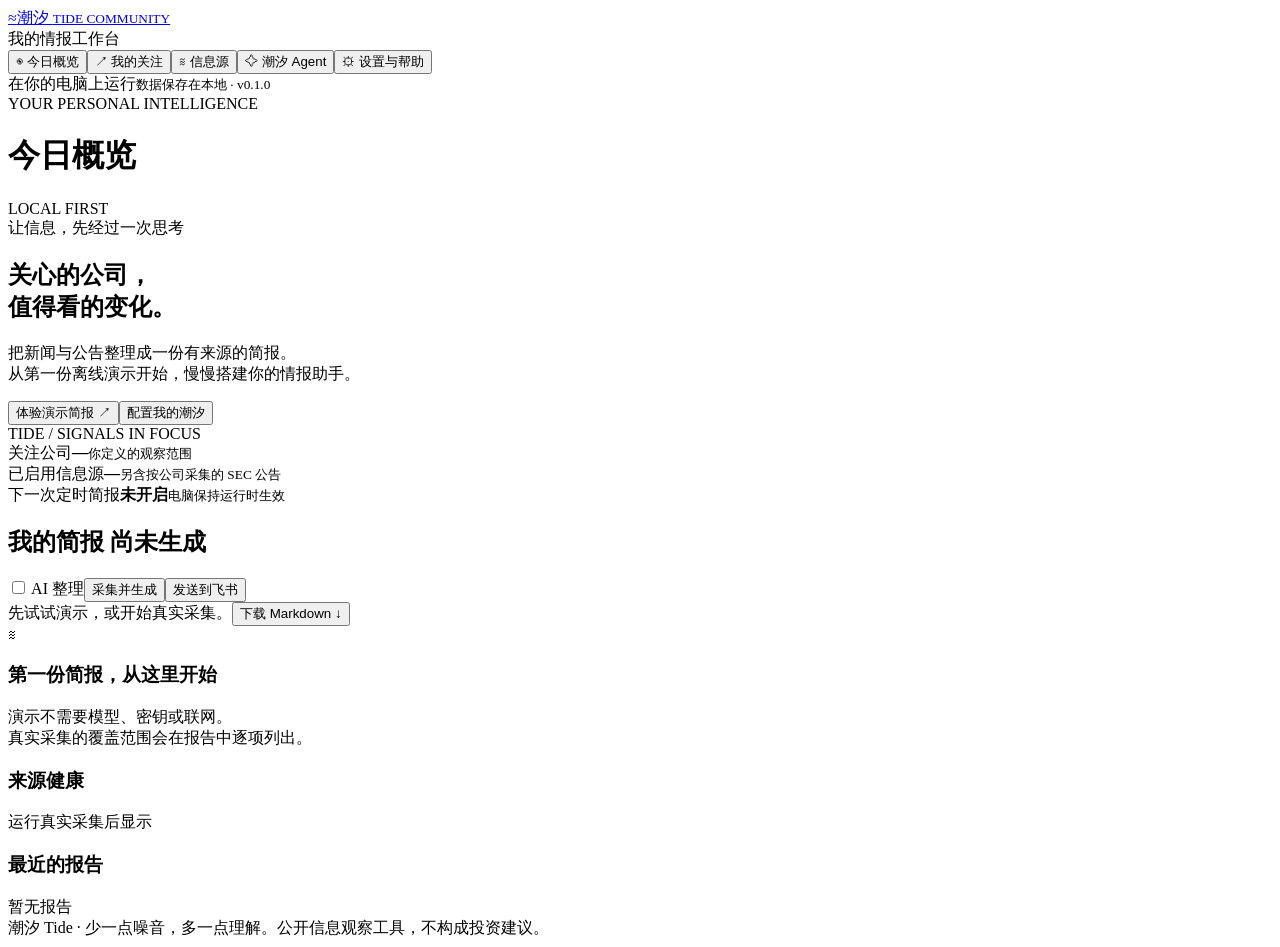
==== app/web/index.html @ 1b549aa6 "Release standalone Tide Community starter with local UI and Hermes integration" ====
<!doctype html>
<html lang="zh-CN"><head><meta charset="utf-8"><meta name="viewport" content="width=device-width,initial-scale=1"><title>潮汐 Tide · 我的美股情报助手</title><link rel="stylesheet" href="/style.css"><script src="/app.js" defer></script></head>
<body>
<aside><a class="brand" href="#overview"><span class="mark">≈</span><span>潮汐 <small>TIDE COMMUNITY</small></span></a>
<div class="nav-label">我的情报工作台</div><nav aria-label="主导航">
<button data-page="overview" class="active">◉ <span>今日概览</span></button><button data-page="watchlist">↗ <span>我的关注</span></button><button data-page="sources">≋ <span>信息源</span></button><button data-page="agent">✧ <span>潮汐 Agent</span></button><button data-page="settings">⚙ <span>设置与帮助</span></button></nav>
<div class="side-bottom"><span class="dot"></span> 在你的电脑上运行<small>数据保存在本地 · v0.1.0</small></div></aside>
<main><header><div><span class="eyebrow">YOUR PERSONAL INTELLIGENCE</span><h1 id="page-title">今日概览</h1></div><span class="local-badge">LOCAL FIRST</span></header>
<div id="toast" role="status" hidden></div>
<section id="taskbar" aria-live="polite" hidden><span class="dot"></span><span id="task-message"></span></section>
<section class="page" id="overview">
<div class="welcome"><div><span class="eyebrow">让信息，先经过一次思考</span><h2>关心的公司，<br>值得看的变化。</h2><p>把新闻与公告整理成一份有来源的简报。<br>从第一份离线演示开始，慢慢搭建你的情报助手。</p><div class="actions"><button id="demo" class="primary">体验演示简报 <span>↗</span></button><button data-go="settings" class="secondary">配置我的潮汐</button></div></div><div class="tide-art" aria-hidden="true"><div></div><div></div><div></div><span>TIDE / SIGNALS IN FOCUS</span></div></div>
<div class="stats"><article><span>关注公司</span><strong id="company-count">—</strong><small>你定义的观察范围</small></article><article><span>已启用信息源</span><strong id="source-count">—</strong><small>另含按公司采集的 SEC 公告</small></article><article><span>下一次定时简报</span><strong class="time" id="next-run">未开启</strong><small>电脑保持运行时生效</small></article></div>
<div class="section-head"><h2>我的简报 <span id="report-badge" class="pill">尚未生成</span></h2><div class="actions"><label class="inline-check"><input type="checkbox" id="report-ai"> AI 整理</label><button id="live" class="primary">采集并生成</button><button id="push" class="secondary">发送到飞书</button></div></div>
<div class="report-layout"><article class="panel report"><div class="report-toolbar"><span id="report-meta">先试试演示，或开始真实采集。</span><button id="download" class="text-button">下载 Markdown ↓</button></div><div id="report-content" class="report-content"><div class="empty"><span>≋</span><h3>第一份简报，从这里开始</h3><p>演示不需要模型、密钥或联网。<br>真实采集的覆盖范围会在报告中逐项列出。</p></div></div></article><div><article class="panel"><h3>来源健康</h3><div id="health" class="stack muted">运行真实采集后显示</div></article><article class="panel history"><h3>最近的报告</h3><div id="history" class="stack muted">暂无报告</div></article></div></div>
</section>
<section class="page" id="watchlist" hidden><p class="intro">只填写股票代码。潮汐匹配公司身份、内置官方新闻源与 SEC 公告。</p><form id="watch-form" class="panel form-row"><label>美股代码<input name="symbol" placeholder="例如 NVDA、MSFT" maxlength="10" required></label><button class="primary">添加关注</button></form><div id="companies" class="company-grid"></div><p class="footnote">内置公司可直接添加。其他公司需先配置 SEC 联系标识；ETF 暂不作为公司支持。来源已匹配不等于本次采集成功，请查看来源健康。</p></section>
<section class="page" id="sources" hidden><p class="intro">官方新闻优先。粘贴 RSS 地址或网站首页，先预览，再接入。</p><form id="source-form" class="panel"><div class="form-row"><label class="grow">网站或 RSS 地址<input name="url" type="url" placeholder="https://example.com/feed" required></label><button class="primary">检测订阅源</button></div><div id="source-preview" hidden><h3>检测结果</h3><div id="source-preview-content"></div><label>关联公司代码（可选，逗号分隔）<input id="source-symbols" placeholder="NVDA, MSFT；留空为通用来源"></label><button id="source-confirm" type="button" class="primary">确认接入</button></div></form><div id="source-list" class="stack"></div><div class="note">找不到订阅源？到「潮汐 Agent」请它寻找官方地址。特殊网页需要适配器，v0.1 不承诺任意网页自动解析。</div></section>
<section class="page" id="agent" hidden><div class="panel agent-intro"><span class="eyebrow">POWERED BY HERMES</span><h2>告诉潮汐，你想关注什么。</h2><p>Agent 使用独立配置，通过同一套 Python 工具维护关注名单和信息源。</p><div id="agent-status" class="note"></div><div class="suggestions"><button data-prompt="请添加 NVDA 到关注名单，并说明已有的信息源覆盖。">关注英伟达</button><button data-prompt="请检查当前潮汐的来源覆盖，说明哪些信息缺失，不要修改配置。">检查来源覆盖</button><button data-prompt="请运行一次真实采集，检查来源健康，然后解释结果。">检查真实采集</button></div><form id="agent-form"><label for="agent-request">你的任务</label><textarea id="agent-request" rows="4" maxlength="4000" placeholder="例如：请查找微软官网的 RSS，验证后接入，只关联 MSFT。" required></textarea><button class="primary">交给潮汐执行 ↗</button></form><p class="footnote">需配置支持工具调用的模型。每次最多 8 轮、5 分钟；可能产生模型费用。终端工具使用当前用户权限，独立配置不等于操作系统沙箱。</p></div><article class="panel"><h3>执行结果</h3><pre id="agent-output">还没有任务。</pre></article></section>
<section class="page" id="settings" hidden><p class="intro">先完成模型设置，再按需要开启 Agent、定时简报和推送。</p><form id="settings-form"><div class="settings-grid"><article class="panel"><h3><span class="step">01</span> 模型连接</h3><p class="muted">支持 OpenAI 兼容 Chat Completions 接口。填写你选择的服务商提供的信息。</p><label>API Base URL<input id="model-url" type="url" required placeholder="https://api.example.com/v1"></label><label>模型名称<input id="model-name" placeholder="服务商提供的模型 ID"></label><label>API Key<input id="api-key" type="password" autocomplete="new-password" placeholder="留空保留已存密钥"></label><span id="key-status" class="muted"></span><label class="inline-check"><input type="checkbox" id="quotes-enabled"> 采集公共行情快照</label></article>
<article class="panel"><h3><span class="step">02</span> 数据与通知</h3><label>SEC 联系标识<input id="sec-agent" placeholder="你的应用名称 contact@example.com"></label><p class="muted">用于向 SEC 标识访问者，填你自己的联系邮箱。留空时跳过 SEC。</p><label>飞书机器人 Webhook<input id="feishu-hook" type="password" autocomplete="new-password" placeholder="留空保留；仅支持自定义机器人"></label><span id="hook-status" class="muted"></span><p class="muted">如机器人要求关键词，请设置「潮汐」；暂不支持签名校验。点击首页「发送到飞书」验证。</p></article>
<article class="panel"><h3><span class="step">03</span> 定时简报</h3><label class="inline-check"><input type="checkbox" id="schedule-enabled"> 每天自动生成</label><label>报告时间<input id="schedule-time" type="time" required></label><label>时区<select id="schedule-zone"><option value="local">系统本地时区（推荐）</option><option value="Asia/Shanghai">北京时间</option><option value="America/New_York">纽约时间（自动跟随夏令时）</option></select></label><label class="inline-check"><input type="checkbox" id="schedule-ai"> 用模型整理（产生 API 用量）</label><label class="inline-check"><input type="checkbox" id="schedule-push"> 完成后发送到飞书</label><p class="muted">关闭程序或电脑休眠期间不会执行。当天错过时间会在启动后补一次；失败不会反复重试。</p></article>
<article class="panel"><h3><span class="step">04</span> Hermes Agent</h3><label>Hermes 可执行文件（可选）<input id="hermes-executable" placeholder="默认自动检测 hermes"></label><label class="inline-check"><input type="checkbox" id="agent-enabled"> 允许 Agent 使用终端与文件工具</label><p class="muted">用于新增关注、接入来源和排错。Agent 可以使用当前用户的文件权限；只提交你信任的任务。独立数据保存在 data/hermes。</p><p>首次安装：运行文件夹中的「安装 Hermes.command」。Windows 使用 WSL，详见教程。</p></article></div><div class="actions settings-actions"><button class="primary">保存设置</button><button type="button" id="doctor" class="secondary">检查运行环境</button></div></form>
<article class="panel"><h3>第一次使用 · 三步完成</h3><ol class="tutorial"><li><strong>体验演示。</strong>首页点击演示，确认页面能生成和下载报告。</li><li><strong>添加关注并真实采集。</strong>默认附带三家公司；真实源需要网络，失败原因会明确显示。</li><li><strong>逐步开启智能功能。</strong>填模型 → 勾选 AI 整理 → 安装 Hermes → 开启 Agent。无需一次配置所有功能。</li></ol><p>完整教程在文件夹 <code>docs/</code>：快速开始、常用操作、Agent 安装、视频教程脚本、常见问题。</p><pre id="doctor-output" hidden></pre><p class="footnote">密钥仅保存在本机 data/secrets.json。模型启用后，报告材料或任务上下文会发送给你配置的模型服务商。分享时请使用原始发布包，不要直接压缩使用后的文件夹。</p></article></section>
<footer>潮汐 Tide · 少一点噪音，多一点理解。<span>公开信息观察工具，不构成投资建议。</span></footer></main></body></html>
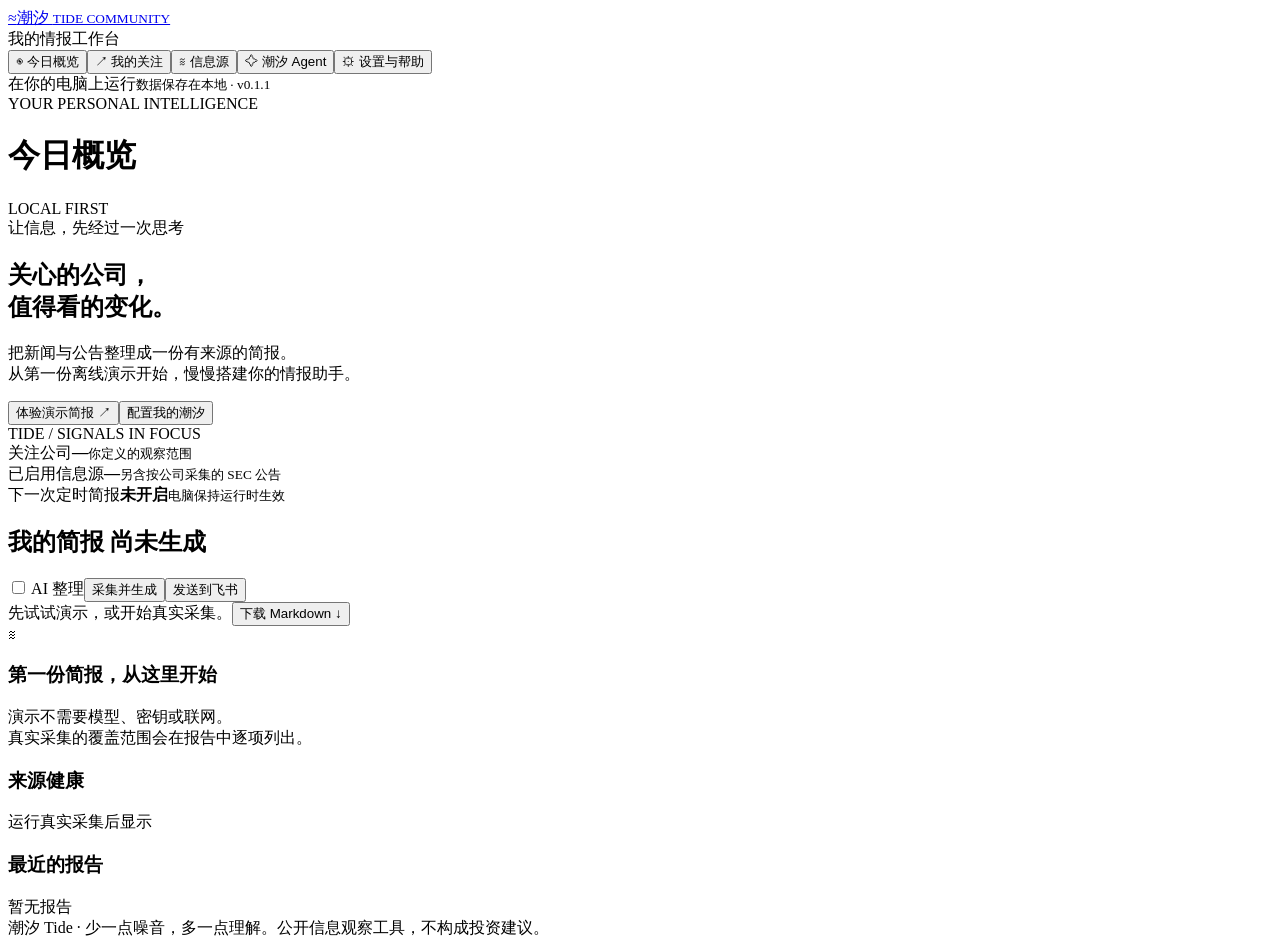
==== commit 94b64d70: "Keep public documentation focused on users and adopt concise tutorial" ====
--- a/app/web/index.html
+++ b/app/web/index.html
@@ -4,7 +4,7 @@
 <aside><a class="brand" href="#overview"><span class="mark">≈</span><span>潮汐 <small>TIDE COMMUNITY</small></span></a>
 <div class="nav-label">我的情报工作台</div><nav aria-label="主导航">
 <button data-page="overview" class="active">◉ <span>今日概览</span></button><button data-page="watchlist">↗ <span>我的关注</span></button><button data-page="sources">≋ <span>信息源</span></button><button data-page="agent">✧ <span>潮汐 Agent</span></button><button data-page="settings">⚙ <span>设置与帮助</span></button></nav>
-<div class="side-bottom"><span class="dot"></span> 在你的电脑上运行<small>数据保存在本地 · v0.1.0</small></div></aside>
+<div class="side-bottom"><span class="dot"></span> 在你的电脑上运行<small>数据保存在本地 · v0.1.1</small></div></aside>
 <main><header><div><span class="eyebrow">YOUR PERSONAL INTELLIGENCE</span><h1 id="page-title">今日概览</h1></div><span class="local-badge">LOCAL FIRST</span></header>
 <div id="toast" role="status" hidden></div>
 <section id="taskbar" aria-live="polite" hidden><span class="dot"></span><span id="task-message"></span></section>
@@ -21,5 +21,5 @@
 <article class="panel"><h3><span class="step">02</span> 数据与通知</h3><label>SEC 联系标识<input id="sec-agent" placeholder="你的应用名称 contact@example.com"></label><p class="muted">用于向 SEC 标识访问者，填你自己的联系邮箱。留空时跳过 SEC。</p><label>飞书机器人 Webhook<input id="feishu-hook" type="password" autocomplete="new-password" placeholder="留空保留；仅支持自定义机器人"></label><span id="hook-status" class="muted"></span><p class="muted">如机器人要求关键词，请设置「潮汐」；暂不支持签名校验。点击首页「发送到飞书」验证。</p></article>
 <article class="panel"><h3><span class="step">03</span> 定时简报</h3><label class="inline-check"><input type="checkbox" id="schedule-enabled"> 每天自动生成</label><label>报告时间<input id="schedule-time" type="time" required></label><label>时区<select id="schedule-zone"><option value="local">系统本地时区（推荐）</option><option value="Asia/Shanghai">北京时间</option><option value="America/New_York">纽约时间（自动跟随夏令时）</option></select></label><label class="inline-check"><input type="checkbox" id="schedule-ai"> 用模型整理（产生 API 用量）</label><label class="inline-check"><input type="checkbox" id="schedule-push"> 完成后发送到飞书</label><p class="muted">关闭程序或电脑休眠期间不会执行。当天错过时间会在启动后补一次；失败不会反复重试。</p></article>
 <article class="panel"><h3><span class="step">04</span> Hermes Agent</h3><label>Hermes 可执行文件（可选）<input id="hermes-executable" placeholder="默认自动检测 hermes"></label><label class="inline-check"><input type="checkbox" id="agent-enabled"> 允许 Agent 使用终端与文件工具</label><p class="muted">用于新增关注、接入来源和排错。Agent 可以使用当前用户的文件权限；只提交你信任的任务。独立数据保存在 data/hermes。</p><p>首次安装：运行文件夹中的「安装 Hermes.command」。Windows 使用 WSL，详见教程。</p></article></div><div class="actions settings-actions"><button class="primary">保存设置</button><button type="button" id="doctor" class="secondary">检查运行环境</button></div></form>
-<article class="panel"><h3>第一次使用 · 三步完成</h3><ol class="tutorial"><li><strong>体验演示。</strong>首页点击演示，确认页面能生成和下载报告。</li><li><strong>添加关注并真实采集。</strong>默认附带三家公司；真实源需要网络，失败原因会明确显示。</li><li><strong>逐步开启智能功能。</strong>填模型 → 勾选 AI 整理 → 安装 Hermes → 开启 Agent。无需一次配置所有功能。</li></ol><p>完整教程在文件夹 <code>docs/</code>：快速开始、常用操作、Agent 安装、视频教程脚本、常见问题。</p><pre id="doctor-output" hidden></pre><p class="footnote">密钥仅保存在本机 data/secrets.json。模型启用后，报告材料或任务上下文会发送给你配置的模型服务商。分享时请使用原始发布包，不要直接压缩使用后的文件夹。</p></article></section>
+<article class="panel"><h3>第一次使用 · 三步完成</h3><p><a href="/guide/" target="_blank" rel="noopener">打开完整新手教程 ↗</a>（也可离线打开 docs/开始阅读.html）</p><ol class="tutorial"><li><strong>体验演示。</strong>首页点击演示，确认页面能生成和下载报告。</li><li><strong>添加关注并真实采集。</strong>默认附带三家公司；真实源需要网络，失败原因会明确显示。</li><li><strong>逐步开启智能功能。</strong>填模型 → 勾选 AI 整理 → 安装 Hermes → 开启 Agent。无需一次配置所有功能。</li></ol><p>完整教程在文件夹 <code>docs/</code>：新手教程、快速开始、常用操作、Agent 安装、常见问题。</p><pre id="doctor-output" hidden></pre><p class="footnote">密钥仅保存在本机 data/secrets.json。模型启用后，报告材料或任务上下文会发送给你配置的模型服务商。分享时请使用原始发布包，不要直接压缩使用后的文件夹。</p></article></section>
 <footer>潮汐 Tide · 少一点噪音，多一点理解。<span>公开信息观察工具，不构成投资建议。</span></footer></main></body></html>
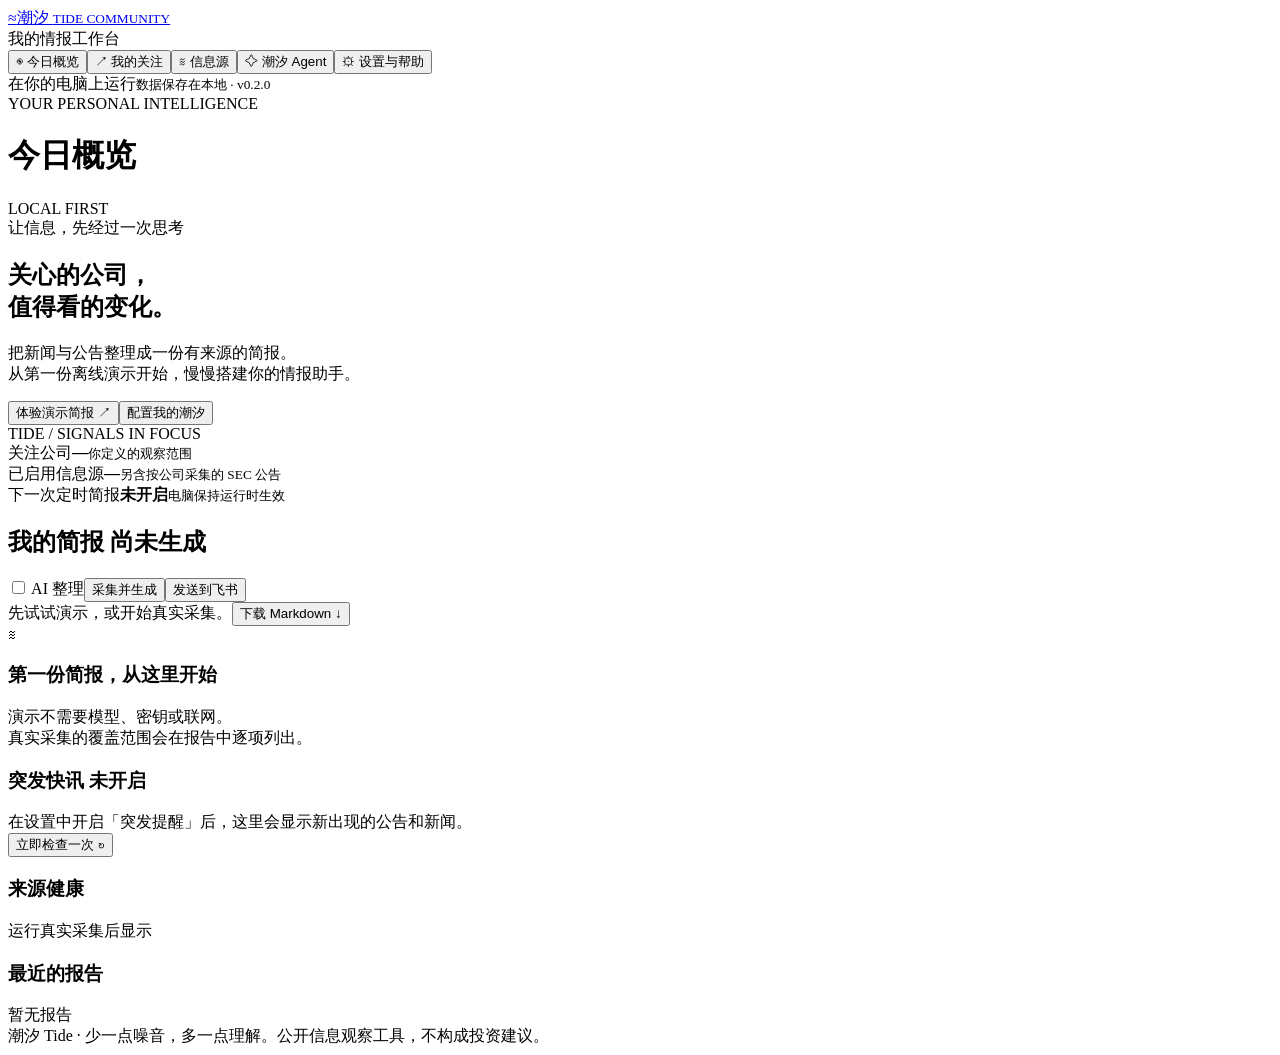
==== commit 60ee7c7b: "Add reviewed breaking-news monitoring and optional AI triage" ====
--- a/app/web/index.html
+++ b/app/web/index.html
@@ -4,7 +4,7 @@
 <aside><a class="brand" href="#overview"><span class="mark">≈</span><span>潮汐 <small>TIDE COMMUNITY</small></span></a>
 <div class="nav-label">我的情报工作台</div><nav aria-label="主导航">
 <button data-page="overview" class="active">◉ <span>今日概览</span></button><button data-page="watchlist">↗ <span>我的关注</span></button><button data-page="sources">≋ <span>信息源</span></button><button data-page="agent">✧ <span>潮汐 Agent</span></button><button data-page="settings">⚙ <span>设置与帮助</span></button></nav>
-<div class="side-bottom"><span class="dot"></span> 在你的电脑上运行<small>数据保存在本地 · v0.1.1</small></div></aside>
+<div class="side-bottom"><span class="dot"></span> 在你的电脑上运行<small>数据保存在本地 · v0.2.0</small></div></aside>
 <main><header><div><span class="eyebrow">YOUR PERSONAL INTELLIGENCE</span><h1 id="page-title">今日概览</h1></div><span class="local-badge">LOCAL FIRST</span></header>
 <div id="toast" role="status" hidden></div>
 <section id="taskbar" aria-live="polite" hidden><span class="dot"></span><span id="task-message"></span></section>
@@ -12,7 +12,7 @@
 <div class="welcome"><div><span class="eyebrow">让信息，先经过一次思考</span><h2>关心的公司，<br>值得看的变化。</h2><p>把新闻与公告整理成一份有来源的简报。<br>从第一份离线演示开始，慢慢搭建你的情报助手。</p><div class="actions"><button id="demo" class="primary">体验演示简报 <span>↗</span></button><button data-go="settings" class="secondary">配置我的潮汐</button></div></div><div class="tide-art" aria-hidden="true"><div></div><div></div><div></div><span>TIDE / SIGNALS IN FOCUS</span></div></div>
 <div class="stats"><article><span>关注公司</span><strong id="company-count">—</strong><small>你定义的观察范围</small></article><article><span>已启用信息源</span><strong id="source-count">—</strong><small>另含按公司采集的 SEC 公告</small></article><article><span>下一次定时简报</span><strong class="time" id="next-run">未开启</strong><small>电脑保持运行时生效</small></article></div>
 <div class="section-head"><h2>我的简报 <span id="report-badge" class="pill">尚未生成</span></h2><div class="actions"><label class="inline-check"><input type="checkbox" id="report-ai"> AI 整理</label><button id="live" class="primary">采集并生成</button><button id="push" class="secondary">发送到飞书</button></div></div>
-<div class="report-layout"><article class="panel report"><div class="report-toolbar"><span id="report-meta">先试试演示，或开始真实采集。</span><button id="download" class="text-button">下载 Markdown ↓</button></div><div id="report-content" class="report-content"><div class="empty"><span>≋</span><h3>第一份简报，从这里开始</h3><p>演示不需要模型、密钥或联网。<br>真实采集的覆盖范围会在报告中逐项列出。</p></div></div></article><div><article class="panel"><h3>来源健康</h3><div id="health" class="stack muted">运行真实采集后显示</div></article><article class="panel history"><h3>最近的报告</h3><div id="history" class="stack muted">暂无报告</div></article></div></div>
+<div class="report-layout"><article class="panel report"><div class="report-toolbar"><span id="report-meta">先试试演示，或开始真实采集。</span><button id="download" class="text-button">下载 Markdown ↓</button></div><div id="report-content" class="report-content"><div class="empty"><span>≋</span><h3>第一份简报，从这里开始</h3><p>演示不需要模型、密钥或联网。<br>真实采集的覆盖范围会在报告中逐项列出。</p></div></div></article><div><article class="panel alerts"><h3>突发快讯 <span id="watch-badge" class="pill">未开启</span></h3><p id="watch-status" class="muted" role="status"></p><div id="alerts" class="stack muted">在设置中开启「突发提醒」后，这里会显示新出现的公告和新闻。</div><button id="watch-now" class="text-button">立即检查一次 ↻</button></article><article class="panel"><h3>来源健康</h3><div id="health" class="stack muted">运行真实采集后显示</div></article><article class="panel history"><h3>最近的报告</h3><div id="history" class="stack muted">暂无报告</div></article></div></div>
 </section>
 <section class="page" id="watchlist" hidden><p class="intro">只填写股票代码。潮汐匹配公司身份、内置官方新闻源与 SEC 公告。</p><form id="watch-form" class="panel form-row"><label>美股代码<input name="symbol" placeholder="例如 NVDA、MSFT" maxlength="10" required></label><button class="primary">添加关注</button></form><div id="companies" class="company-grid"></div><p class="footnote">内置公司可直接添加。其他公司需先配置 SEC 联系标识；ETF 暂不作为公司支持。来源已匹配不等于本次采集成功，请查看来源健康。</p></section>
 <section class="page" id="sources" hidden><p class="intro">官方新闻优先。粘贴 RSS 地址或网站首页，先预览，再接入。</p><form id="source-form" class="panel"><div class="form-row"><label class="grow">网站或 RSS 地址<input name="url" type="url" placeholder="https://example.com/feed" required></label><button class="primary">检测订阅源</button></div><div id="source-preview" hidden><h3>检测结果</h3><div id="source-preview-content"></div><label>关联公司代码（可选，逗号分隔）<input id="source-symbols" placeholder="NVDA, MSFT；留空为通用来源"></label><button id="source-confirm" type="button" class="primary">确认接入</button></div></form><div id="source-list" class="stack"></div><div class="note">找不到订阅源？到「潮汐 Agent」请它寻找官方地址。特殊网页需要适配器，v0.1 不承诺任意网页自动解析。</div></section>
@@ -20,6 +20,6 @@
 <section class="page" id="settings" hidden><p class="intro">先完成模型设置，再按需要开启 Agent、定时简报和推送。</p><form id="settings-form"><div class="settings-grid"><article class="panel"><h3><span class="step">01</span> 模型连接</h3><p class="muted">支持 OpenAI 兼容 Chat Completions 接口。填写你选择的服务商提供的信息。</p><label>API Base URL<input id="model-url" type="url" required placeholder="https://api.example.com/v1"></label><label>模型名称<input id="model-name" placeholder="服务商提供的模型 ID"></label><label>API Key<input id="api-key" type="password" autocomplete="new-password" placeholder="留空保留已存密钥"></label><span id="key-status" class="muted"></span><label class="inline-check"><input type="checkbox" id="quotes-enabled"> 采集公共行情快照</label></article>
 <article class="panel"><h3><span class="step">02</span> 数据与通知</h3><label>SEC 联系标识<input id="sec-agent" placeholder="你的应用名称 contact@example.com"></label><p class="muted">用于向 SEC 标识访问者，填你自己的联系邮箱。留空时跳过 SEC。</p><label>飞书机器人 Webhook<input id="feishu-hook" type="password" autocomplete="new-password" placeholder="留空保留；仅支持自定义机器人"></label><span id="hook-status" class="muted"></span><p class="muted">如机器人要求关键词，请设置「潮汐」；暂不支持签名校验。点击首页「发送到飞书」验证。</p></article>
 <article class="panel"><h3><span class="step">03</span> 定时简报</h3><label class="inline-check"><input type="checkbox" id="schedule-enabled"> 每天自动生成</label><label>报告时间<input id="schedule-time" type="time" required></label><label>时区<select id="schedule-zone"><option value="local">系统本地时区（推荐）</option><option value="Asia/Shanghai">北京时间</option><option value="America/New_York">纽约时间（自动跟随夏令时）</option></select></label><label class="inline-check"><input type="checkbox" id="schedule-ai"> 用模型整理（产生 API 用量）</label><label class="inline-check"><input type="checkbox" id="schedule-push"> 完成后发送到飞书</label><p class="muted">关闭程序或电脑休眠期间不会执行。当天错过时间会在启动后补一次；失败不会反复重试。</p></article>
-<article class="panel"><h3><span class="step">04</span> Hermes Agent</h3><label>Hermes 可执行文件（可选）<input id="hermes-executable" placeholder="默认自动检测 hermes"></label><label class="inline-check"><input type="checkbox" id="agent-enabled"> 允许 Agent 使用终端与文件工具</label><p class="muted">用于新增关注、接入来源和排错。Agent 可以使用当前用户的文件权限；只提交你信任的任务。独立数据保存在 data/hermes。</p><p>首次安装：运行文件夹中的「安装 Hermes.command」。Windows 使用 WSL，详见教程。</p></article></div><div class="actions settings-actions"><button class="primary">保存设置</button><button type="button" id="doctor" class="secondary">检查运行环境</button></div></form>
+<article class="panel"><h3><span class="step">★</span> 突发提醒</h3><p class="muted">每隔几分钟检查一次关注公司的官方新闻和 SEC 公告，只提醒新出现的消息。默认不调用模型，没有 API 费用。潮汐开着、电脑醒着时才会检查。</p><label class="inline-check"><input type="checkbox" id="watch-enabled"> 开启突发提醒</label><label>检查间隔<select id="watch-interval"><option value="5">每 5 分钟</option><option value="10">每 10 分钟</option><option value="15">每 15 分钟</option><option value="30">每 30 分钟</option><option value="60">每 60 分钟</option></select></label><label>股价异动提醒（涨跌超过 %，0 为关闭）<input id="watch-move" type="number" min="0" max="50" step="0.5"></label><label class="inline-check"><input type="checkbox" id="watch-push"> 有新动态时推送到飞书</label><label class="inline-check"><input type="checkbox" id="watch-ai"> 推送前让 AI 复核，只推重要的</label><p class="muted">AI 复核只在发现新消息时调用模型，平时检查不花钱；复核失败时照常全部推送。<span id="review-usage"></span></p></article><article class="panel"><h3><span class="step">04</span> Hermes Agent</h3><label>Hermes 可执行文件（可选）<input id="hermes-executable" placeholder="默认自动检测 hermes"></label><label class="inline-check"><input type="checkbox" id="agent-enabled"> 允许 Agent 使用终端与文件工具</label><p class="muted">用于新增关注、接入来源和排错。Agent 可以使用当前用户的文件权限；只提交你信任的任务。独立数据保存在 data/hermes。</p><p>首次安装：运行文件夹中的「安装 Hermes.command」。Windows 使用 WSL，详见教程。</p></article></div><div class="actions settings-actions"><button class="primary">保存设置</button><button type="button" id="doctor" class="secondary">检查运行环境</button></div></form>
 <article class="panel"><h3>第一次使用 · 三步完成</h3><p><a href="/guide/" target="_blank" rel="noopener">打开完整新手教程 ↗</a>（也可离线打开 docs/开始阅读.html）</p><ol class="tutorial"><li><strong>体验演示。</strong>首页点击演示，确认页面能生成和下载报告。</li><li><strong>添加关注并真实采集。</strong>默认附带三家公司；真实源需要网络，失败原因会明确显示。</li><li><strong>逐步开启智能功能。</strong>填模型 → 勾选 AI 整理 → 安装 Hermes → 开启 Agent。无需一次配置所有功能。</li></ol><p>完整教程在文件夹 <code>docs/</code>：新手教程、快速开始、常用操作、Agent 安装、常见问题。</p><pre id="doctor-output" hidden></pre><p class="footnote">密钥仅保存在本机 data/secrets.json。模型启用后，报告材料或任务上下文会发送给你配置的模型服务商。分享时请使用原始发布包，不要直接压缩使用后的文件夹。</p></article></section>
 <footer>潮汐 Tide · 少一点噪音，多一点理解。<span>公开信息观察工具，不构成投资建议。</span></footer></main></body></html>
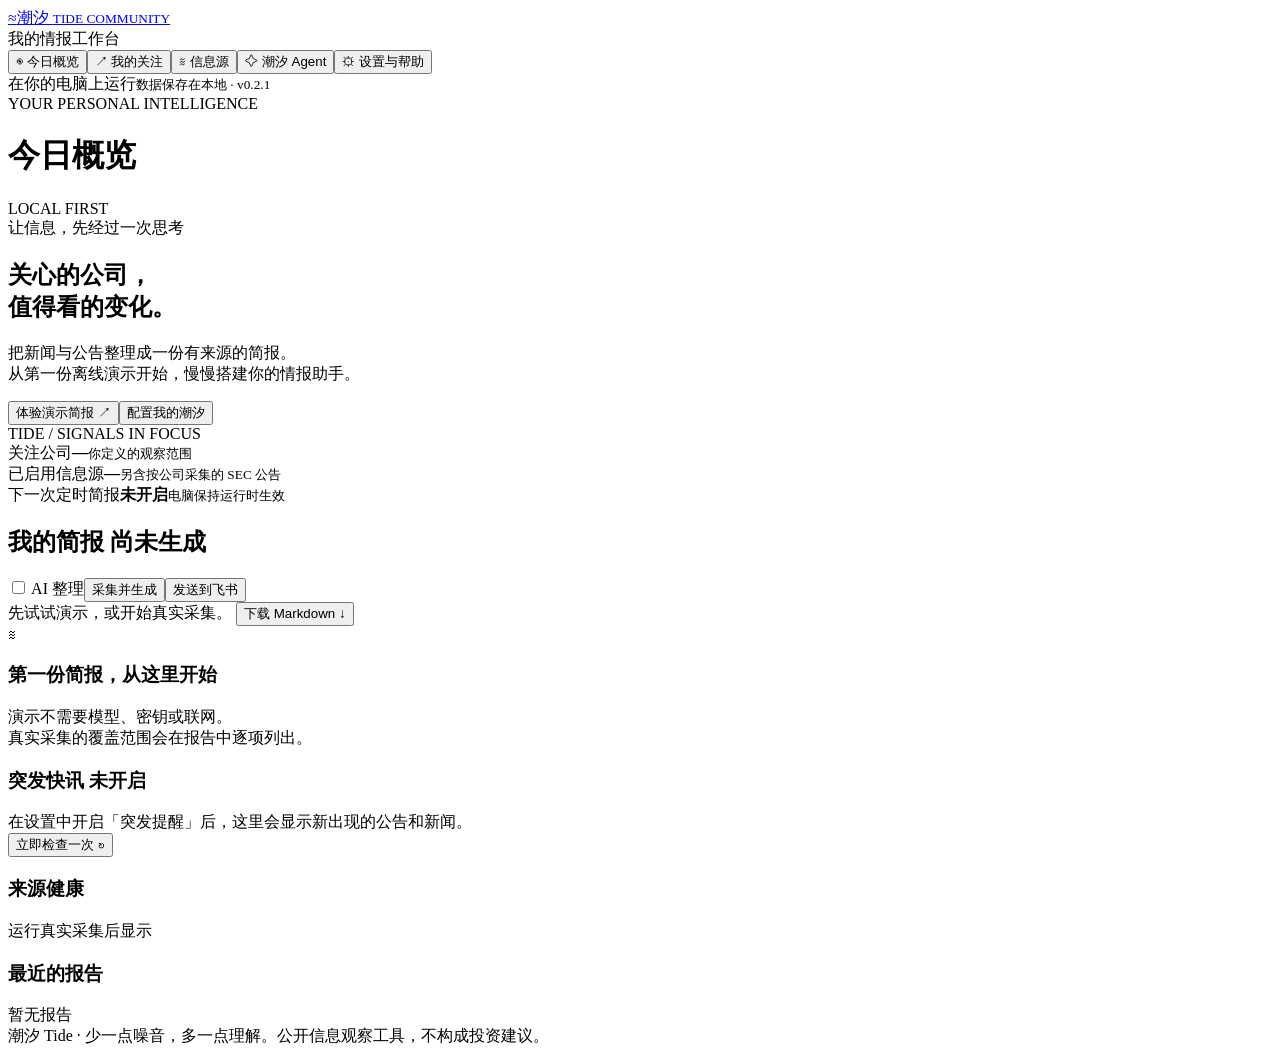
==== commit 91ac180b: "Add multiple daily briefings and separate AI report drafts" ====
--- a/app/web/index.html
+++ b/app/web/index.html
@@ -4,7 +4,7 @@
 <aside><a class="brand" href="#overview"><span class="mark">≈</span><span>潮汐 <small>TIDE COMMUNITY</small></span></a>
 <div class="nav-label">我的情报工作台</div><nav aria-label="主导航">
 <button data-page="overview" class="active">◉ <span>今日概览</span></button><button data-page="watchlist">↗ <span>我的关注</span></button><button data-page="sources">≋ <span>信息源</span></button><button data-page="agent">✧ <span>潮汐 Agent</span></button><button data-page="settings">⚙ <span>设置与帮助</span></button></nav>
-<div class="side-bottom"><span class="dot"></span> 在你的电脑上运行<small>数据保存在本地 · v0.2.0</small></div></aside>
+<div class="side-bottom"><span class="dot"></span> 在你的电脑上运行<small>数据保存在本地 · v0.2.1</small></div></aside>
 <main><header><div><span class="eyebrow">YOUR PERSONAL INTELLIGENCE</span><h1 id="page-title">今日概览</h1></div><span class="local-badge">LOCAL FIRST</span></header>
 <div id="toast" role="status" hidden></div>
 <section id="taskbar" aria-live="polite" hidden><span class="dot"></span><span id="task-message"></span></section>
@@ -12,14 +12,14 @@
 <div class="welcome"><div><span class="eyebrow">让信息，先经过一次思考</span><h2>关心的公司，<br>值得看的变化。</h2><p>把新闻与公告整理成一份有来源的简报。<br>从第一份离线演示开始，慢慢搭建你的情报助手。</p><div class="actions"><button id="demo" class="primary">体验演示简报 <span>↗</span></button><button data-go="settings" class="secondary">配置我的潮汐</button></div></div><div class="tide-art" aria-hidden="true"><div></div><div></div><div></div><span>TIDE / SIGNALS IN FOCUS</span></div></div>
 <div class="stats"><article><span>关注公司</span><strong id="company-count">—</strong><small>你定义的观察范围</small></article><article><span>已启用信息源</span><strong id="source-count">—</strong><small>另含按公司采集的 SEC 公告</small></article><article><span>下一次定时简报</span><strong class="time" id="next-run">未开启</strong><small>电脑保持运行时生效</small></article></div>
 <div class="section-head"><h2>我的简报 <span id="report-badge" class="pill">尚未生成</span></h2><div class="actions"><label class="inline-check"><input type="checkbox" id="report-ai"> AI 整理</label><button id="live" class="primary">采集并生成</button><button id="push" class="secondary">发送到飞书</button></div></div>
-<div class="report-layout"><article class="panel report"><div class="report-toolbar"><span id="report-meta">先试试演示，或开始真实采集。</span><button id="download" class="text-button">下载 Markdown ↓</button></div><div id="report-content" class="report-content"><div class="empty"><span>≋</span><h3>第一份简报，从这里开始</h3><p>演示不需要模型、密钥或联网。<br>真实采集的覆盖范围会在报告中逐项列出。</p></div></div></article><div><article class="panel alerts"><h3>突发快讯 <span id="watch-badge" class="pill">未开启</span></h3><p id="watch-status" class="muted" role="status"></p><div id="alerts" class="stack muted">在设置中开启「突发提醒」后，这里会显示新出现的公告和新闻。</div><button id="watch-now" class="text-button">立即检查一次 ↻</button></article><article class="panel"><h3>来源健康</h3><div id="health" class="stack muted">运行真实采集后显示</div></article><article class="panel history"><h3>最近的报告</h3><div id="history" class="stack muted">暂无报告</div></article></div></div>
+<div class="report-layout"><article class="panel report"><div class="report-toolbar"><span id="report-meta">先试试演示，或开始真实采集。</span><span><button id="toggle-draft" class="text-button" hidden>查看底稿</button> <button id="download" class="text-button">下载 Markdown ↓</button></span></div><div id="report-content" class="report-content"><div class="empty"><span>≋</span><h3>第一份简报，从这里开始</h3><p>演示不需要模型、密钥或联网。<br>真实采集的覆盖范围会在报告中逐项列出。</p></div></div></article><div><article class="panel alerts"><h3>突发快讯 <span id="watch-badge" class="pill">未开启</span></h3><p id="watch-status" class="muted" role="status"></p><div id="alerts" class="stack muted">在设置中开启「突发提醒」后，这里会显示新出现的公告和新闻。</div><button id="watch-now" class="text-button">立即检查一次 ↻</button></article><article class="panel"><h3>来源健康</h3><div id="health" class="stack muted">运行真实采集后显示</div></article><article class="panel history"><h3>最近的报告</h3><div id="history" class="stack muted">暂无报告</div></article></div></div>
 </section>
 <section class="page" id="watchlist" hidden><p class="intro">只填写股票代码。潮汐匹配公司身份、内置官方新闻源与 SEC 公告。</p><form id="watch-form" class="panel form-row"><label>美股代码<input name="symbol" placeholder="例如 NVDA、MSFT" maxlength="10" required></label><button class="primary">添加关注</button></form><div id="companies" class="company-grid"></div><p class="footnote">内置公司可直接添加。其他公司需先配置 SEC 联系标识；ETF 暂不作为公司支持。来源已匹配不等于本次采集成功，请查看来源健康。</p></section>
 <section class="page" id="sources" hidden><p class="intro">官方新闻优先。粘贴 RSS 地址或网站首页，先预览，再接入。</p><form id="source-form" class="panel"><div class="form-row"><label class="grow">网站或 RSS 地址<input name="url" type="url" placeholder="https://example.com/feed" required></label><button class="primary">检测订阅源</button></div><div id="source-preview" hidden><h3>检测结果</h3><div id="source-preview-content"></div><label>关联公司代码（可选，逗号分隔）<input id="source-symbols" placeholder="NVDA, MSFT；留空为通用来源"></label><button id="source-confirm" type="button" class="primary">确认接入</button></div></form><div id="source-list" class="stack"></div><div class="note">找不到订阅源？到「潮汐 Agent」请它寻找官方地址。特殊网页需要适配器，v0.1 不承诺任意网页自动解析。</div></section>
 <section class="page" id="agent" hidden><div class="panel agent-intro"><span class="eyebrow">POWERED BY HERMES</span><h2>告诉潮汐，你想关注什么。</h2><p>Agent 使用独立配置，通过同一套 Python 工具维护关注名单和信息源。</p><div id="agent-status" class="note"></div><div class="suggestions"><button data-prompt="请添加 NVDA 到关注名单，并说明已有的信息源覆盖。">关注英伟达</button><button data-prompt="请检查当前潮汐的来源覆盖，说明哪些信息缺失，不要修改配置。">检查来源覆盖</button><button data-prompt="请运行一次真实采集，检查来源健康，然后解释结果。">检查真实采集</button></div><form id="agent-form"><label for="agent-request">你的任务</label><textarea id="agent-request" rows="4" maxlength="4000" placeholder="例如：请查找微软官网的 RSS，验证后接入，只关联 MSFT。" required></textarea><button class="primary">交给潮汐执行 ↗</button></form><p class="footnote">需配置支持工具调用的模型。每次最多 8 轮、5 分钟；可能产生模型费用。终端工具使用当前用户权限，独立配置不等于操作系统沙箱。</p></div><article class="panel"><h3>执行结果</h3><pre id="agent-output">还没有任务。</pre></article></section>
 <section class="page" id="settings" hidden><p class="intro">先完成模型设置，再按需要开启 Agent、定时简报和推送。</p><form id="settings-form"><div class="settings-grid"><article class="panel"><h3><span class="step">01</span> 模型连接</h3><p class="muted">支持 OpenAI 兼容 Chat Completions 接口。填写你选择的服务商提供的信息。</p><label>API Base URL<input id="model-url" type="url" required placeholder="https://api.example.com/v1"></label><label>模型名称<input id="model-name" placeholder="服务商提供的模型 ID"></label><label>API Key<input id="api-key" type="password" autocomplete="new-password" placeholder="留空保留已存密钥"></label><span id="key-status" class="muted"></span><label class="inline-check"><input type="checkbox" id="quotes-enabled"> 采集公共行情快照</label></article>
 <article class="panel"><h3><span class="step">02</span> 数据与通知</h3><label>SEC 联系标识<input id="sec-agent" placeholder="你的应用名称 contact@example.com"></label><p class="muted">用于向 SEC 标识访问者，填你自己的联系邮箱。留空时跳过 SEC。</p><label>飞书机器人 Webhook<input id="feishu-hook" type="password" autocomplete="new-password" placeholder="留空保留；仅支持自定义机器人"></label><span id="hook-status" class="muted"></span><p class="muted">如机器人要求关键词，请设置「潮汐」；暂不支持签名校验。点击首页「发送到飞书」验证。</p></article>
-<article class="panel"><h3><span class="step">03</span> 定时简报</h3><label class="inline-check"><input type="checkbox" id="schedule-enabled"> 每天自动生成</label><label>报告时间<input id="schedule-time" type="time" required></label><label>时区<select id="schedule-zone"><option value="local">系统本地时区（推荐）</option><option value="Asia/Shanghai">北京时间</option><option value="America/New_York">纽约时间（自动跟随夏令时）</option></select></label><label class="inline-check"><input type="checkbox" id="schedule-ai"> 用模型整理（产生 API 用量）</label><label class="inline-check"><input type="checkbox" id="schedule-push"> 完成后发送到飞书</label><p class="muted">关闭程序或电脑休眠期间不会执行。当天错过时间会在启动后补一次；失败不会反复重试。</p></article>
+<article class="panel"><h3><span class="step">03</span> 定时简报</h3><label class="inline-check"><input type="checkbox" id="schedule-enabled"> 每天自动生成</label><label>报告时间<input id="schedule-time" type="time" required></label><label>第二份报告时间（可选，例如早晚各一份）<input id="schedule-time2" type="time"></label><label>时区<select id="schedule-zone"><option value="local">系统本地时区（推荐）</option><option value="Asia/Shanghai">北京时间</option><option value="America/New_York">纽约时间（自动跟随夏令时）</option></select></label><label class="inline-check"><input type="checkbox" id="schedule-ai"> 用模型整理（产生 API 用量）</label><label class="inline-check"><input type="checkbox" id="schedule-push"> 完成后发送到飞书</label><p class="muted">关闭程序或电脑休眠期间不会执行。当天错过时间会在启动后补一次；失败不会反复重试。</p></article>
 <article class="panel"><h3><span class="step">★</span> 突发提醒</h3><p class="muted">每隔几分钟检查一次关注公司的官方新闻和 SEC 公告，只提醒新出现的消息。默认不调用模型，没有 API 费用。潮汐开着、电脑醒着时才会检查。</p><label class="inline-check"><input type="checkbox" id="watch-enabled"> 开启突发提醒</label><label>检查间隔<select id="watch-interval"><option value="5">每 5 分钟</option><option value="10">每 10 分钟</option><option value="15">每 15 分钟</option><option value="30">每 30 分钟</option><option value="60">每 60 分钟</option></select></label><label>股价异动提醒（涨跌超过 %，0 为关闭）<input id="watch-move" type="number" min="0" max="50" step="0.5"></label><label class="inline-check"><input type="checkbox" id="watch-push"> 有新动态时推送到飞书</label><label class="inline-check"><input type="checkbox" id="watch-ai"> 推送前让 AI 复核，只推重要的</label><p class="muted">AI 复核只在发现新消息时调用模型，平时检查不花钱；复核失败时照常全部推送。<span id="review-usage"></span></p></article><article class="panel"><h3><span class="step">04</span> Hermes Agent</h3><label>Hermes 可执行文件（可选）<input id="hermes-executable" placeholder="默认自动检测 hermes"></label><label class="inline-check"><input type="checkbox" id="agent-enabled"> 允许 Agent 使用终端与文件工具</label><p class="muted">用于新增关注、接入来源和排错。Agent 可以使用当前用户的文件权限；只提交你信任的任务。独立数据保存在 data/hermes。</p><p>首次安装：运行文件夹中的「安装 Hermes.command」。Windows 使用 WSL，详见教程。</p></article></div><div class="actions settings-actions"><button class="primary">保存设置</button><button type="button" id="doctor" class="secondary">检查运行环境</button></div></form>
 <article class="panel"><h3>第一次使用 · 三步完成</h3><p><a href="/guide/" target="_blank" rel="noopener">打开完整新手教程 ↗</a>（也可离线打开 docs/开始阅读.html）</p><ol class="tutorial"><li><strong>体验演示。</strong>首页点击演示，确认页面能生成和下载报告。</li><li><strong>添加关注并真实采集。</strong>默认附带三家公司；真实源需要网络，失败原因会明确显示。</li><li><strong>逐步开启智能功能。</strong>填模型 → 勾选 AI 整理 → 安装 Hermes → 开启 Agent。无需一次配置所有功能。</li></ol><p>完整教程在文件夹 <code>docs/</code>：新手教程、快速开始、常用操作、Agent 安装、常见问题。</p><pre id="doctor-output" hidden></pre><p class="footnote">密钥仅保存在本机 data/secrets.json。模型启用后，报告材料或任务上下文会发送给你配置的模型服务商。分享时请使用原始发布包，不要直接压缩使用后的文件夹。</p></article></section>
 <footer>潮汐 Tide · 少一点噪音，多一点理解。<span>公开信息观察工具，不构成投资建议。</span></footer></main></body></html>
